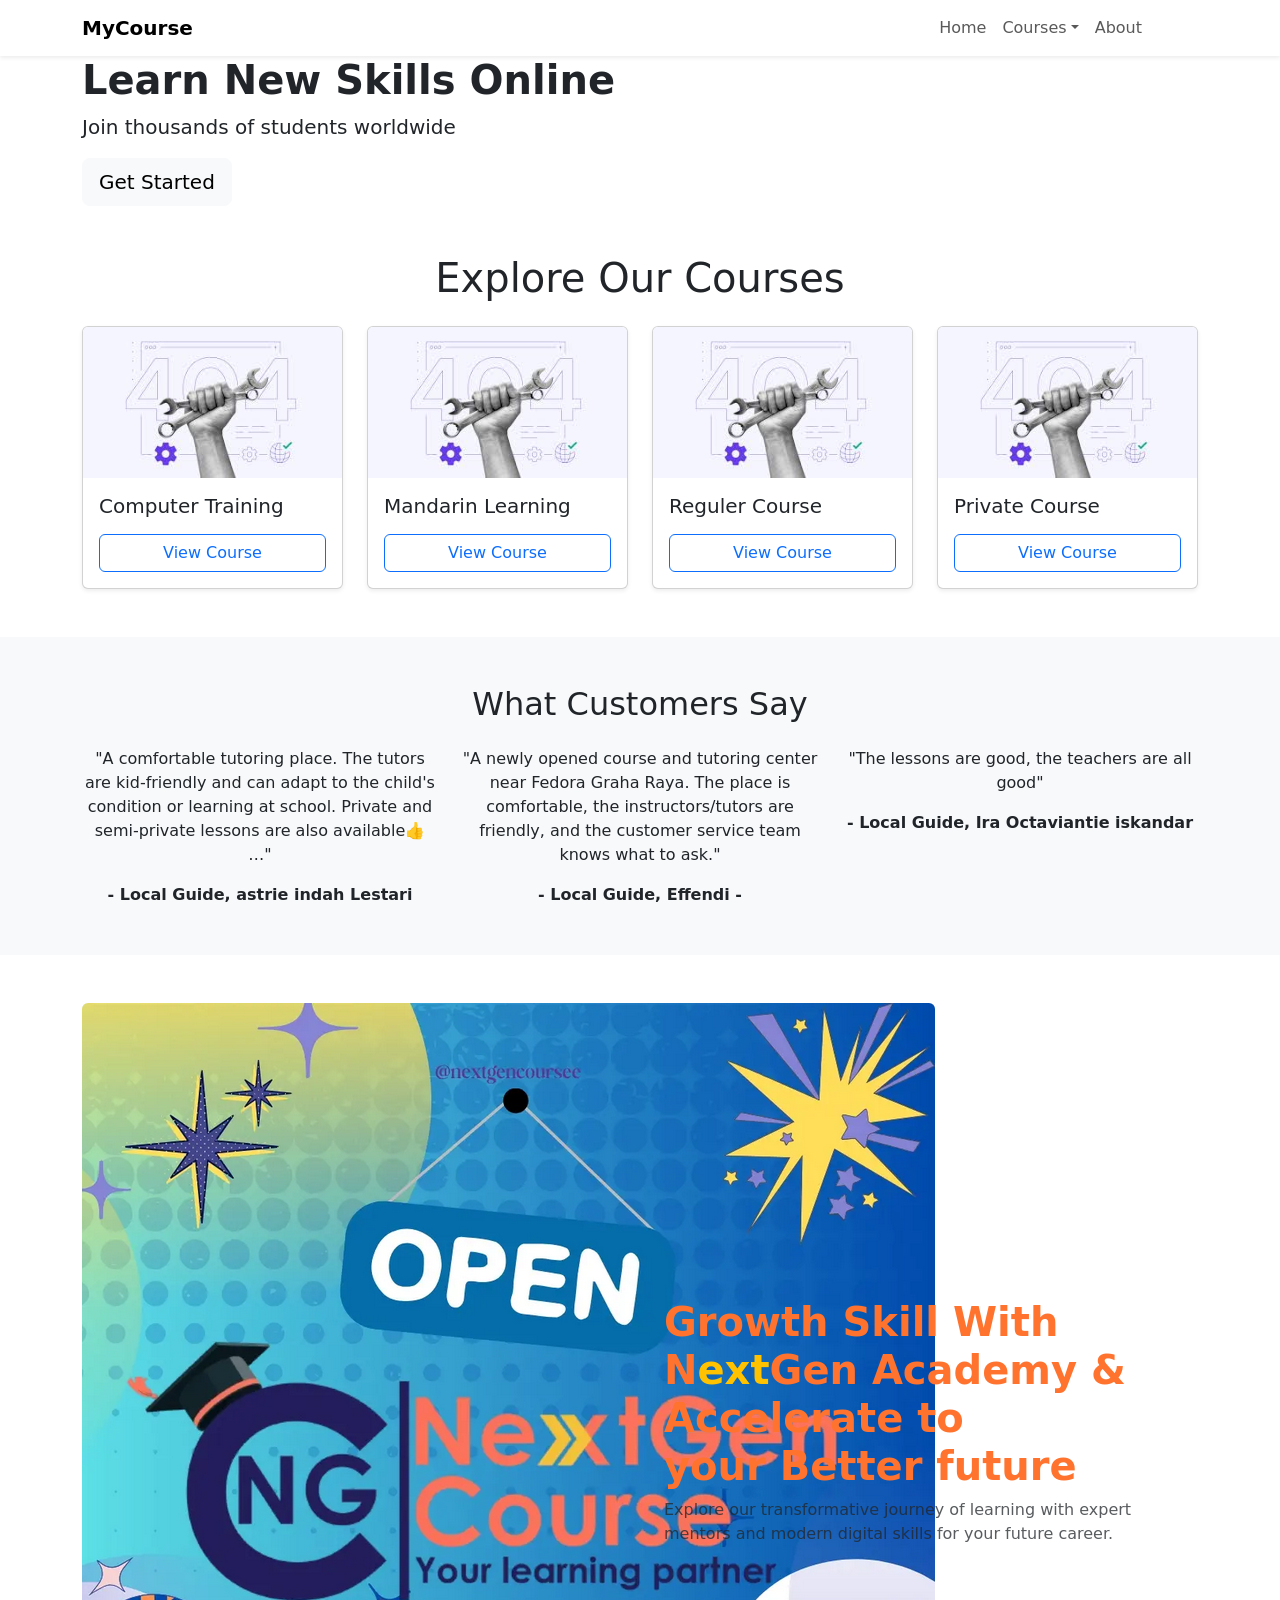
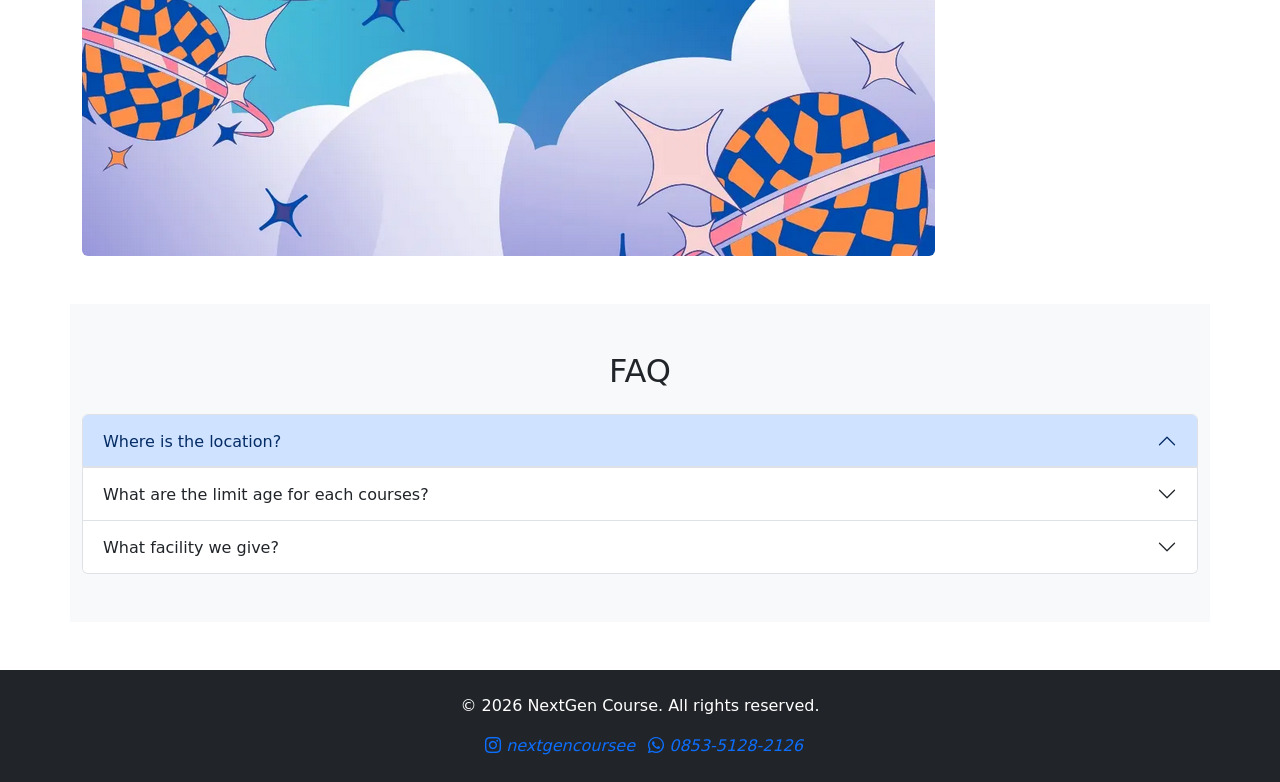
==== index.html @ 9e97c13c "Upload project bootstrap" ====
<!DOCTYPE html>
<html lang="en">
<head>
    <link href="https://cdn.jsdelivr.net/npm/bootstrap@5.3.8/dist/css/bootstrap.min.css" rel="stylesheet" integrity="sha384-sRIl4kxILFvY47J16cr9ZwB07vP4J8+LH7qKQnuqkuIAvNWLzeN8tE5YBujZqJLB" crossorigin="anonymous">
    <link rel="stylesheet" href="https://cdn.jsdelivr.net/npm/bootstrap-icons@1.10.5/font/bootstrap-icons.css">
    <link rel="stylesheet" href="css/Style.css">
    <meta charset="UTF-8">
    <meta name="viewport" content="width=device-width, initial-scale=1.0">
    <title>NextGen Courses</title>
</head>
<body>
        
    <!-- NAVBAR -->
    <nav class="navbar navbar-expand-lg bg-white shadow-sm sticky-top" data-bs-theme="light">
        <div class="container">
            <button class="navbar-toggler" data-bs-toggle="collapse" data-bs-target="#menu">
                <span class="navbar-toggler-icon"></span>
                <span class="fs-6 d-lg-none" href="#">MyCourse</span>
            </button>
            <a class="navbar-brand fw-bold text-start d-none d-lg-block" href="#">MyCourse</a>
            <div class="collapse navbar-collapse" id="menu">
                <ul class="navbar-nav ms-auto">
                    <li class="nav-item"><a class="nav-link" href="#">Home</a></li>
                    <li class="nav-item dropdown">
                        <a class="nav-link dropdown-toggle" href="#" role="button" data-bs-toggle="dropdown">Courses</a>
                        <ul class="dropdown-menu">
                            <li><a class="dropdown-item border-bottom" href="#">Computer Training</a></li>
                            <li><a class="dropdown-item border-bottom" href="#">Mandarin Learning</a></li>
                            <li><a class="dropdown-item border-bottom" href="#">Reguler Course</a></li>
                            <li><a class="dropdown-item" href="#">Private Course</a></li>
                        </ul>
                    </li>
                    <li class="nav-item me-5"><a class="nav-link" href="#">About</a></li>
                    <!-- <li class="nav-item ms-3 d-flex align-items-center">
                        <img class="rounded-circle Insmalled-img" src="images/fix.jpg" alt="">
                        <button class="btn btn-primary ms-2 rounded-pill Insmalled-btn" >JOIN US</button>
                    </li> -->
                </ul>
            </div>
        </div>
    </nav>

    <!-- HERO -->
    <section class="hero d-flex align-items-center text-start">
        <div class="container">
            <h1 class="fw-bold">Learn New Skills Online</h1>
            <p class="lead">Join thousands of students worldwide</p>
            <button class="btn btn-light btn-lg">Get Started</button>
        </div>
    </section>

    <!-- CATEGORIES -->
    <!-- <section class="container my-5">
    <h2 class="text-center mb-4">Categories</h2>
    <div class="row g-4 text-center">
        <div class="col-md-3">
        <div class="p-4 shadow rounded">
            <i class="bi bi-code-slash fs-1 text-primary"></i>
            <h5>Programming</h5>
        </div>
        </div>
        <div class="col-md-3">
        <div class="p-4 shadow rounded">
            <i class="bi bi-palette fs-1 text-danger"></i>
            <h5>Design</h5>
        </div>
        </div>
        <div class="col-md-3">
        <div class="p-4 shadow rounded">
            <i class="bi bi-bar-chart fs-1 text-success"></i>
            <h5>Business</h5>
        </div>
        </div>
        <div class="col-md-3">
        <div class="p-4 shadow rounded">
            <i class="bi bi-camera-video fs-1 text-warning"></i>
            <h5>Video</h5>
        </div>
        </div>
    </div>
    </section> -->

    <!-- COURSES -->
    <section class="Enllarged container my-5 ">
    <h2 class="text-center mb-4 fs-1">Explore Our Courses</h2>
    <div class="row g-4">

        <div class="col-md-3">
            <div class="card shadow-sm">
                <img src="images/fix.jpg" class="card-img-top">
                <div class="card-body">
                    <h5>Computer Training</h5>
                    <p></p>
                    <button class="btn btn-outline-primary w-100"><a href="" class="text-decoration-none">View Course</a></button>
                </div>
            </div>
        </div>

        <div class="col-md-3">
            <div class="card shadow-sm">
                <img src="images/fix.jpg" class="card-img-top">
                <div class="card-body">
                    <h5>Mandarin Learning</h5>
                    <p></p>
                    <button class="btn btn-outline-primary w-100"><a href="" class="text-decoration-none">View Course</a></button>
                </div>
            </div>
        </div>

        <div class="col-md-3">
            <div class="card shadow-sm">
                <img src="images/fix.jpg" class="card-img-top">
                <div class="card-body">
                    <h5>Reguler Course</h5>
                    <p></p>
                    <button class="btn btn-outline-primary w-100"><a href="" class="text-decoration-none">View Course</a></button>
                </div>
            </div>
        </div>

        <div class="col-md-3">
            <div class="card shadow-sm">
                <img src="images/fix.jpg" class="card-img-top">
                <div class="card-body">
                    <h5>Private Course</h5>
                    <p></p>
                    <button class="btn btn-outline-primary w-100"><a href="" class="text-decoration-none">View Course</a></button>
                </div>
            </div>
        </div>
    </div>
    </section>
    
    <!-- TESTIMONIALS -->
    <section class="bg-light py-5">
        <div class="container text-center">
            <h2 class="mb-4">What Customers Say</h2>
            <div class="row">
            <div class="col-md-4">
                <p>"A comfortable tutoring place. The tutors are kid-friendly and can adapt to the child's condition or learning at school. Private and semi-private lessons are also available👍 …"</p>
                <strong>- Local Guide, astrie indah Lestari</strong>
            </div>
            <div class="col-md-4">
                <p>"A newly opened course and tutoring center near Fedora Graha Raya. The place is comfortable, the instructors/tutors are friendly, and the customer service team knows what to ask."</p>
                <strong>- Local Guide, Effendi - </strong>
            </div>
            <div class="col-md-4">
                <p>"The lessons are good, the teachers are all good"</p>
                <strong>- Local Guide, Ira Octaviantie iskandar</strong>
            </div>
            </div>
        </div>
    </section>

    <!-- Promotion -->
    <section class="Enllarged container my-5">
        <div class="row align-items-center g-5">
            <!-- Image -->
             <div class="col-md-6">
                <div class="image-box">
                    <!-- <img src="images/NextGenCourse.png" class="small-img"> -->
                    <img src="images/NextGenCourse.png" class="rounded main-img" alt="">
                </div>
            </div>
             <!-- Teks -->
            <div class="col-md-6">
                <h2 class="fs-1 fw-bold" style="color: #FF732E;">Growth Skill With N<strong style="color: #FFC200;">ext</strong>Gen Academy & Accelerate to <br>your Better future</h2>
                <p class="text-muted fs-6">
                    Explore our transformative journey of learning with expert mentors
                    and modern digital skills for your future career.
                </p>
            </div>
        </div>
    </section>

    <!-- FAQ -->
    <section class="bg-light container py-5 my-5">
        <div></div>
        <h2 class="text-center mb-4">FAQ</h2>
        <div class="accordion" id="faq">

            <div class="accordion-item">
                <h2 class="accordion-header">
                    <button class="accordion-button" data-bs-toggle="collapse" data-bs-target="#faq1">
                        Where is the location?
                    </button>
                </h2>
                <div id="faq1" class="accordion-collapse collapse">
                    <div class="accordion-body">
                        Komplek Ruko Orlin Arcade 2 Blok JB No. 31 Boulevard Graha Raya BIntaro Paku Jaya, Serpong Utara, Tangerang Selatan, Banten 15324
                    </div>
                </div>
            </div>

            <div class="accordion-item">
                <h2 class="accordion-header">
                    <button class="accordion-button collapsed" data-bs-toggle="collapse" data-bs-target="#faq2">
                        What are the limit age for each courses?
                    </button>
                </h2>
                <div id="faq2" class="accordion-collapse collapse">
                    <div class="accordion-body">
                        Reguler Course :
                        <ul>
                            <li>TK</li>
                            <li>SD</li>
                            <li>SMP</li>
                            <li>SMA</li>
                        </ul>
                        Private Course :
                        <ul>
                            <li>TK</li>
                            <li>SD</li>
                            <li>SMP</li>
                            <li>SMA</li>
                        </ul>
                        Mandarin Learning :
                        <ul>
                            <li> ... </li>
                        </ul>
                        Computer Training :
                        <ul>
                            <li> All Ages </li>
                        </ul>
                    </div>
                </div>
            </div>

            <div class="accordion-item">
                <h2 class="accordion-header">
                    <button class="accordion-button collapsed" data-bs-toggle="collapse" data-bs-target="#faq3">
                        What facility we give?
                    </button>
                </h2>
                <div id="faq3" class="accordion-collapse collapse">
                    <div class="accordion-body">
                        We offer these facilities :
                        <ul>
                            <li>Teaching Materials, Tools, and Learning Equipment</li>
                            <li>Books & Learning Questions</li>
                            <li>TV for Computer Training</li>
                            <li>A Comfortable Classrooms</li>
                            <li>A Professional, Communicative, and Friendly Tutors</li>
                        </ul>
                    </div>
                </div>
            </div>
        </div>
        
    </section>


    
    <!-- FOOTER -->
    <footer class="bg-dark text-white p-4">
    <div class="container text-center">
        <p>&copy; 2026 NextGen Course. All rights reserved.</p>
        <div>
        <a href="https://www.instagram.com/nextgencoursee/?hl=en" class="text-decoration-none"><i class="bi bi-instagram mx-2">  nextgencoursee</i></a>
        <a href="https://api.whatsapp.com/send/?phone=6285351282126&text&type=phone_number&app_absent=0&utm_source=ig" class="text-decoration-none"><i class="bi bi-whatsapp">   0853-5128-2126</i></a>
        </div>
    </div>
    </footer>
<script src="js/Script.js"></script>
<script src="https://cdn.jsdelivr.net/npm/bootstrap@5.3.8/dist/js/bootstrap.bundle.min.js" integrity="sha384-FKyoEForCGlyvwx9Hj09JcYn3nv7wiPVlz7YYwJrWVcXK/BmnVDxM+D2scQbITxI" crossorigin="anonymous"></script>
</body>
</html>
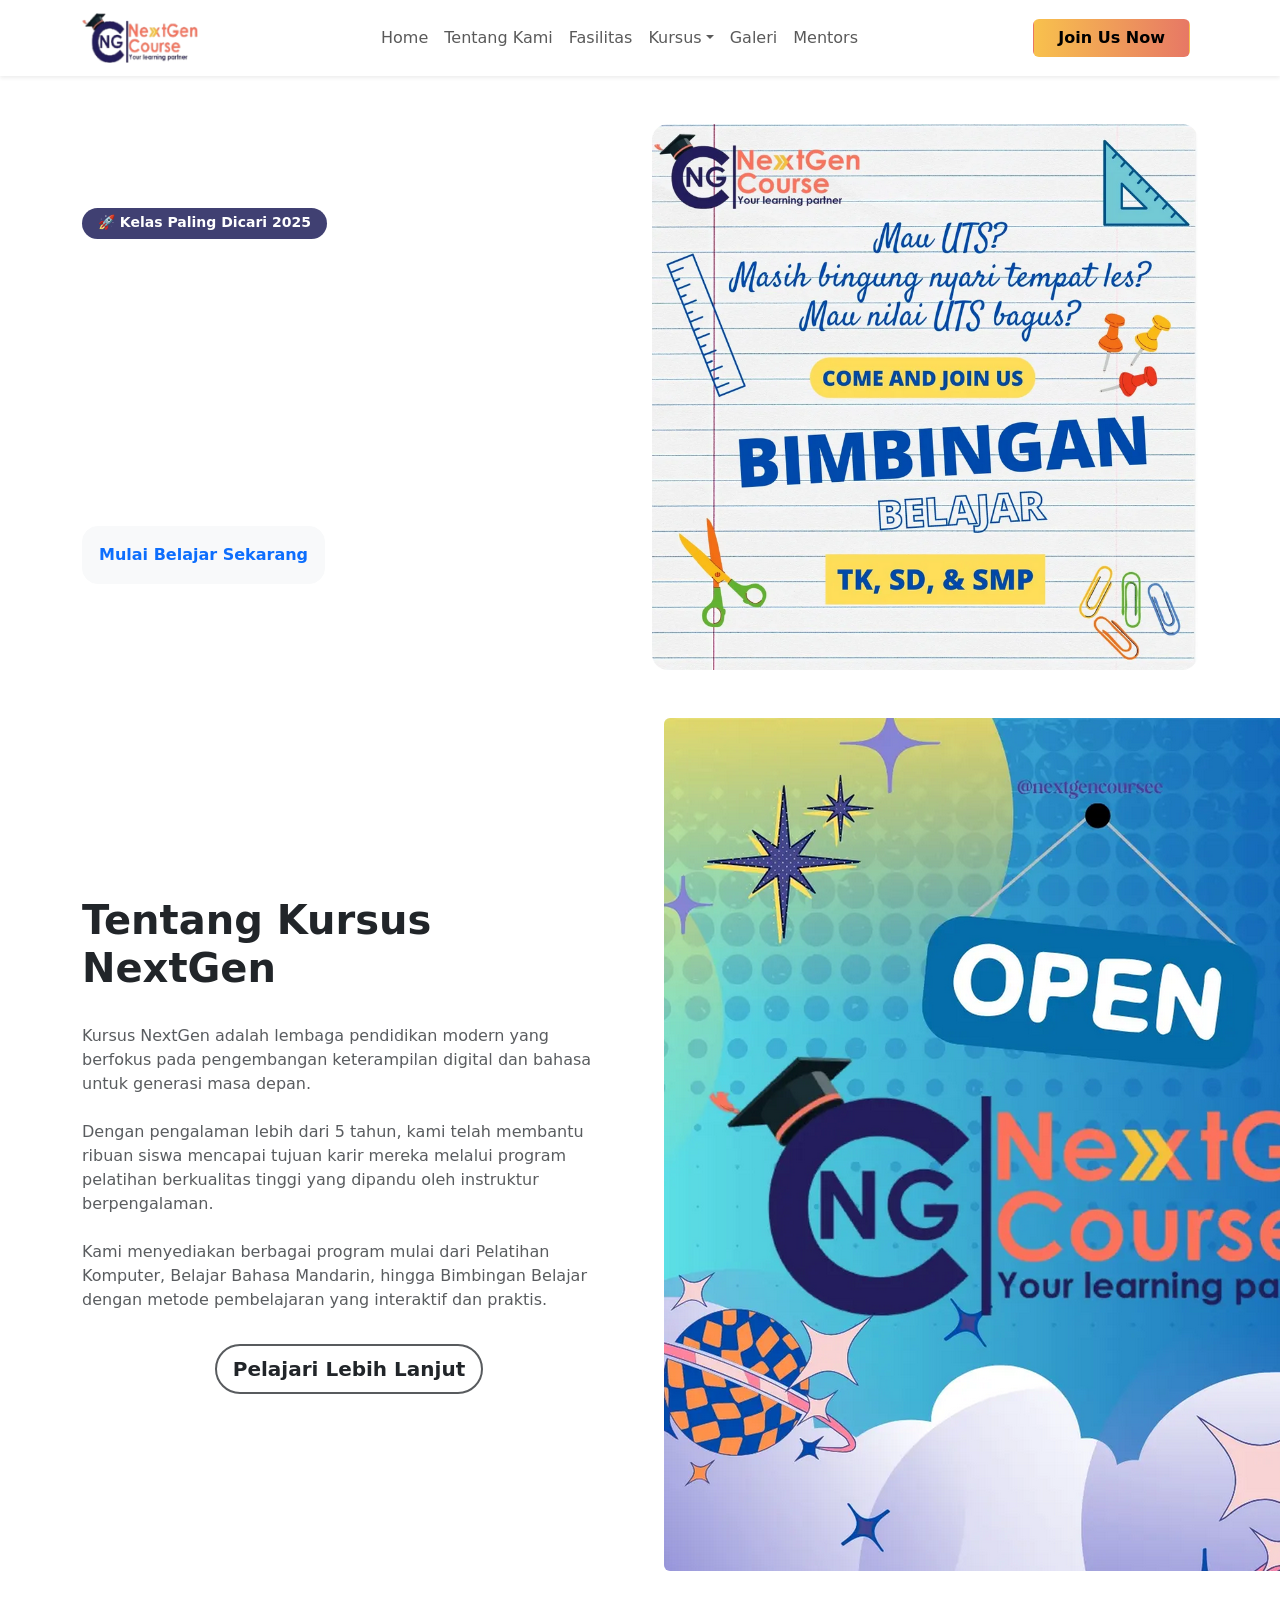
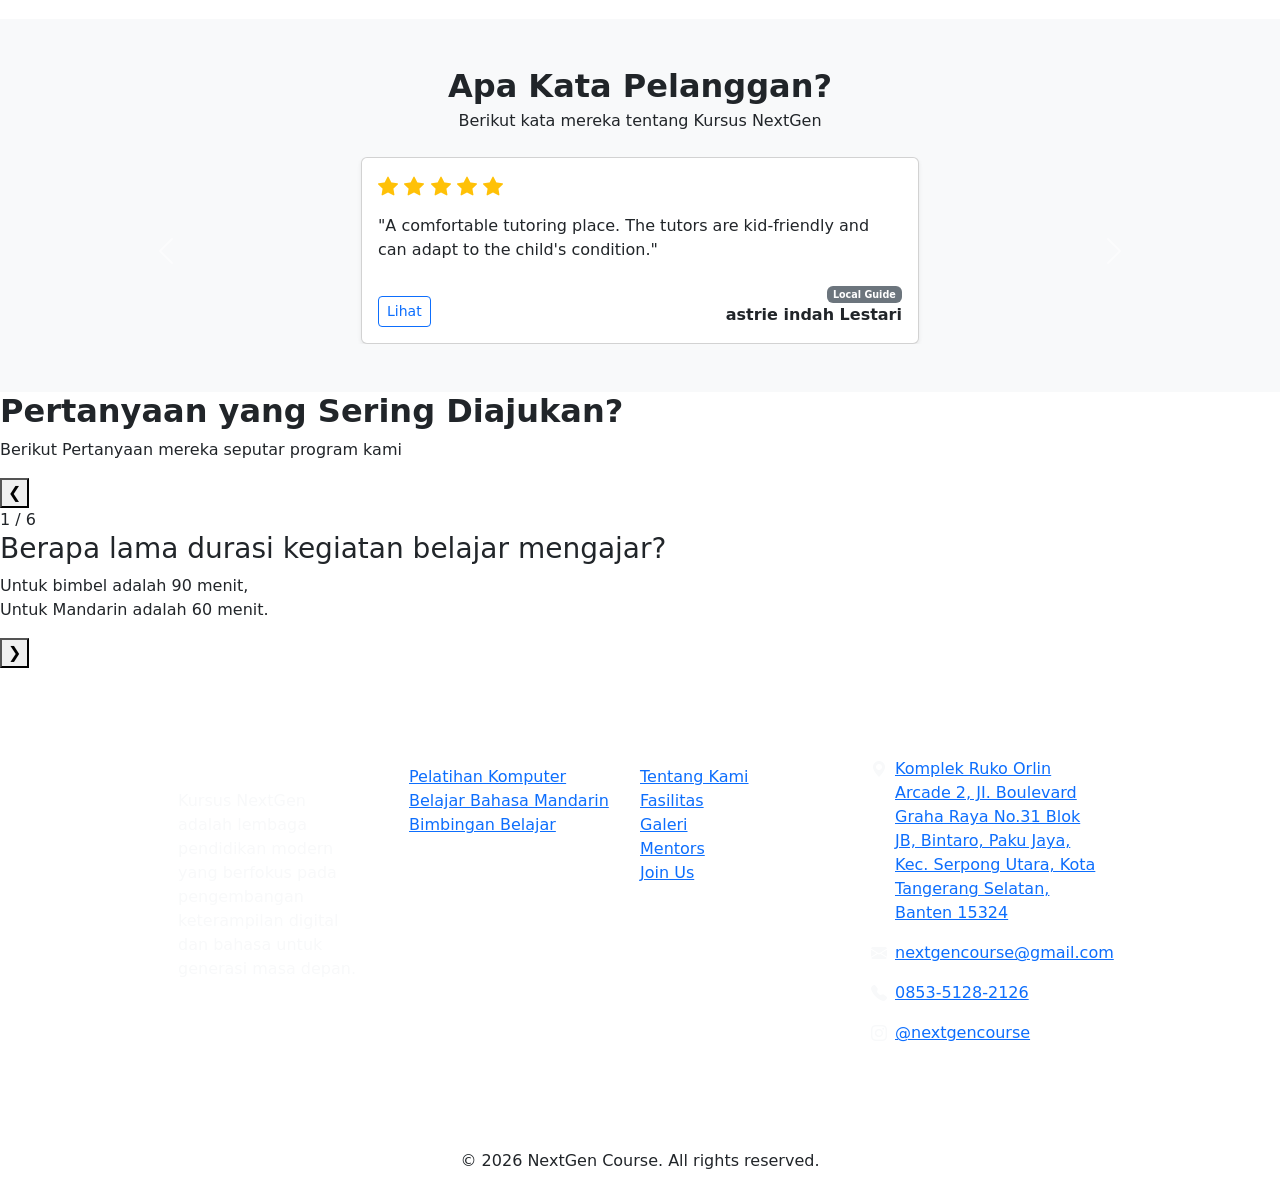
==== commit 32daa33f: "Upload project bootstrap" ====
--- a/index.html
+++ b/index.html
@@ -1,5 +1,4 @@
-<!DOCTYPE html>
-<html lang="en">
+<html style="background-color: #5c53a6;">
 <head>
     <link href="https://cdn.jsdelivr.net/npm/bootstrap@5.3.8/dist/css/bootstrap.min.css" rel="stylesheet" integrity="sha384-sRIl4kxILFvY47J16cr9ZwB07vP4J8+LH7qKQnuqkuIAvNWLzeN8tE5YBujZqJLB" crossorigin="anonymous">
     <link rel="stylesheet" href="https://cdn.jsdelivr.net/npm/bootstrap-icons@1.10.5/font/bootstrap-icons.css">
@@ -9,258 +8,425 @@
     <title>NextGen Courses</title>
 </head>
 <body>
-        
+
+
+
     <!-- NAVBAR -->
-    <nav class="navbar navbar-expand-lg bg-white shadow-sm sticky-top" data-bs-theme="light">
+    <nav class="navbar navbar-expand-lg Nav-Color shadow-sm sticky-top">
         <div class="container">
-            <button class="navbar-toggler" data-bs-toggle="collapse" data-bs-target="#menu">
+            <button class="navbar-toggler" type="button" data-bs-toggle="collapse" data-bs-target="#navbarScroll" aria-controls="navbarScroll" aria-expanded="false" aria-label="Toggle navigation">
                 <span class="navbar-toggler-icon"></span>
-                <span class="fs-6 d-lg-none" href="#">MyCourse</span>
             </button>
-            <a class="navbar-brand fw-bold text-start d-none d-lg-block" href="#">MyCourse</a>
-            <div class="collapse navbar-collapse" id="menu">
-                <ul class="navbar-nav ms-auto">
-                    <li class="nav-item"><a class="nav-link" href="#">Home</a></li>
+            <!-- Name Brand -->
+            <a class="navbar-brand fw-bold text-start d-none d-lg-block" href="About-Us.html">
+                <img src="images/NextGen-Logo.png" alt="" style="width: auto; height: 50px;">
+            </a>
+            <!-- **Name Brand** -->
+            <!-- Navbar Menus -->
+            <div class="collapse navbar-collapse" id="navbarScroll">
+                <!-- Center Menus -->
+                <ul class="navbar-nav mx-auto my-2 my-lg-0 navbar-nav-scroll" style="--bs-scroll-height: 100px;">
+                    <li class="nav-item">
+                        <a class="nav-link nav-active" aria-current="page" href="#Home">Home</a>
+                    </li>
+                    <li class="nav-item nav-non-active">
+                        <a class="nav-link" href="About-Us.html">Tentang Kami</a>
+                    </li>
+                    <li class="nav-item nav-non-active">
+                        <a class="nav-link" href="Facility.html">Fasilitas</a>
+                    </li>
                     <li class="nav-item dropdown">
-                        <a class="nav-link dropdown-toggle" href="#" role="button" data-bs-toggle="dropdown">Courses</a>
+                        <a class="nav-link dropdown-toggle nav-non-active" href="#" role="button" data-bs-toggle="dropdown">Kursus</a>
                         <ul class="dropdown-menu">
-                            <li><a class="dropdown-item border-bottom" href="#">Computer Training</a></li>
-                            <li><a class="dropdown-item border-bottom" href="#">Mandarin Learning</a></li>
-                            <li><a class="dropdown-item border-bottom" href="#">Reguler Course</a></li>
-                            <li><a class="dropdown-item" href="#">Private Course</a></li>
+                            <li>
+                                <a class="dropdown-item border-bottom nav-non-active" href="Programs/Computer-Training.html">Pelatihan Komputer</a>
+                            </li>
+                            <li>
+                                <a class="dropdown-item border-bottom nav-non-active" href="Programs/Mandarin-Learning.html">Belajar Bahasa Mandarin</a>
+                            </li>
+                            <li>
+                                <a class="dropdown-item nav-non-active" href="Programs/Bimbingan-Belajar.html">Bimbingan Belajar</a>
+                            </li>
                         </ul>
                     </li>
-                    <li class="nav-item me-5"><a class="nav-link" href="#">About</a></li>
-                    <!-- <li class="nav-item ms-3 d-flex align-items-center">
-                        <img class="rounded-circle Insmalled-img" src="images/fix.jpg" alt="">
-                        <button class="btn btn-primary ms-2 rounded-pill Insmalled-btn" >JOIN US</button>
-                    </li> -->
+                    <li class="nav-item nav-non-active">
+                        <a class="nav-link" href="Gallery.html">Galeri</a>
+                    </li>
+                    <li class="nav-item nav-non-active">
+                        <a class="nav-link" href="Mentors.html">Mentors</a>
+                    </li>
                 </ul>
-            </div>
+                <!-- **Center Menus** -->
+                <!-- Right Side Menu -->
+                <ul class="navbar-nav my-2 my-lg-0 navbar-nav-scroll" style="--bs-scroll-height: 100px;">
+                    <li class="nav-item">
+                        <a class="nav-link" aria-current="page" href="https://api.whatsapp.com/send/?phone=6285351282126&text&type=phone_number&app_absent=0&utm_source=ig">
+                            <button type="button" class="btn px-4" style="background: linear-gradient(to right, #F8C14D, #E77865 ); color: black; font-weight: 650;">Join Us Now</button>
+                        </a>
+                    </li>
+                </ul>
+                <!-- **Right Side Menu** -->
+            </div>
+            <!-- **Navbar Menus** -->
         </div>
     </nav>
+    <!-- **NAVBAR** -->
+
+
 
     <!-- HERO -->
-    <section class="hero d-flex align-items-center text-start">
+    <section class="hero" id="Home">
         <div class="container">
-            <h1 class="fw-bold">Learn New Skills Online</h1>
-            <p class="lead">Join thousands of students worldwide</p>
-            <button class="btn btn-light btn-lg">Get Started</button>
+            <div class="row align-items-center my-5">
+                <!-- Text -->
+                <div class="col-lg-6 text-white text-center text-lg-start">
+                    <div class="mb-3 modal-sm">
+                        <span class="px-3 pt-1 pb-2 rounded-4 fw-semibold fs-6" style="background-color: rgba(0, 0, 67, 0.75);">
+                            <small>🚀 Kelas Paling Dicari 2025</small>
+                        </span>
+                    </div>
+                    <h1 class="fw-bold">Pelajari Keterampilan Baru Secara Online & Offline dengan Mentor Kursus NextGen</h1>
+                    <p class="lead">Bergabunglah bersama kami dan ribuan siswa di seluruh dunia sekarang juga!</p>
+                    <a href="https://api.whatsapp.com/send/?phone=6285351282126&text&type=phone_number&app_absent=0&utm_source=ig">
+                        <button class="btn btn-light text-primary p-3 rounded-4 fw-semibold">Mulai Belajar Sekarang</button>
+                    </a>
+                </div>
+                <!-- **Text** -->
+                <!-- Image -->
+                <div class="col-lg-6 text-center mt-4 mt-lg-0 ">
+                    <img src="images/Description-Img.png" class="img-fluid hero-img rounded-4" alt="Hero Image">
+                </div>
+                <!-- **Image** -->
+            </div>
         </div>
     </section>
-
-    <!-- CATEGORIES -->
-    <!-- <section class="container my-5">
-    <h2 class="text-center mb-4">Categories</h2>
-    <div class="row g-4 text-center">
-        <div class="col-md-3">
-        <div class="p-4 shadow rounded">
-            <i class="bi bi-code-slash fs-1 text-primary"></i>
-            <h5>Programming</h5>
-        </div>
-        </div>
-        <div class="col-md-3">
-        <div class="p-4 shadow rounded">
-            <i class="bi bi-palette fs-1 text-danger"></i>
-            <h5>Design</h5>
-        </div>
-        </div>
-        <div class="col-md-3">
-        <div class="p-4 shadow rounded">
-            <i class="bi bi-bar-chart fs-1 text-success"></i>
-            <h5>Business</h5>
-        </div>
-        </div>
-        <div class="col-md-3">
-        <div class="p-4 shadow rounded">
-            <i class="bi bi-camera-video fs-1 text-warning"></i>
-            <h5>Video</h5>
-        </div>
-        </div>
-    </div>
-    </section> -->
-
-    <!-- COURSES -->
-    <section class="Enllarged container my-5 ">
-    <h2 class="text-center mb-4 fs-1">Explore Our Courses</h2>
-    <div class="row g-4">
-
-        <div class="col-md-3">
-            <div class="card shadow-sm">
-                <img src="images/fix.jpg" class="card-img-top">
-                <div class="card-body">
-                    <h5>Computer Training</h5>
-                    <p></p>
-                    <button class="btn btn-outline-primary w-100"><a href="" class="text-decoration-none">View Course</a></button>
-                </div>
-            </div>
-        </div>
-
-        <div class="col-md-3">
-            <div class="card shadow-sm">
-                <img src="images/fix.jpg" class="card-img-top">
-                <div class="card-body">
-                    <h5>Mandarin Learning</h5>
-                    <p></p>
-                    <button class="btn btn-outline-primary w-100"><a href="" class="text-decoration-none">View Course</a></button>
-                </div>
-            </div>
-        </div>
-
-        <div class="col-md-3">
-            <div class="card shadow-sm">
-                <img src="images/fix.jpg" class="card-img-top">
-                <div class="card-body">
-                    <h5>Reguler Course</h5>
-                    <p></p>
-                    <button class="btn btn-outline-primary w-100"><a href="" class="text-decoration-none">View Course</a></button>
-                </div>
-            </div>
-        </div>
-
-        <div class="col-md-3">
-            <div class="card shadow-sm">
-                <img src="images/fix.jpg" class="card-img-top">
-                <div class="card-body">
-                    <h5>Private Course</h5>
-                    <p></p>
-                    <button class="btn btn-outline-primary w-100"><a href="" class="text-decoration-none">View Course</a></button>
-                </div>
-            </div>
-        </div>
-    </div>
+    <!-- **HERO** -->
+
+
+
+    <!-- Description -->
+    <section class="Enllarged container my-5">
+        <div class="row align-items-center g-5">
+            <div class="col-md-6">
+                <!-- Teks -->
+                <h2 class="fs-1 fw-bold">Tentang Kursus NextGen</h2>
+                <br>
+                <p class="text-muted fs-6">
+                    Kursus NextGen adalah lembaga pendidikan modern yang berfokus pada pengembangan keterampilan digital dan bahasa untuk generasi masa depan.
+                    <br> <br>
+                    Dengan pengalaman lebih dari 5 tahun, kami telah membantu ribuan siswa mencapai tujuan karir mereka melalui program pelatihan berkualitas tinggi yang dipandu oleh instruktur berpengalaman.
+                    <br> <br>
+                    Kami menyediakan berbagai program mulai dari Pelatihan Komputer, Belajar Bahasa Mandarin, hingga Bimbingan Belajar dengan metode pembelajaran yang interaktif dan praktis.
+                </p>
+                <!-- **Teks** -->
+                <!-- Button -->
+                <div class="text-center pt-3">
+                    <a href="About-Us.html">
+                        <button class="btn border border-dark border-opacity-75 border-2 rounded-pill btn-lg des-btn text-center fw-semibold">Pelajari Lebih Lanjut</button>
+                    </a>
+                </div>
+                <!-- **Button** -->
+            </div>
+            <!-- Image -->
+             <div class="col-md-6">
+                <div class="image-box">
+                    <img src="images/NextGenCourse.png" class="rounded main-img" alt="">
+                </div>
+            </div>
+            <!-- **Image** -->
+        </div>
     </section>
-    
+    <!-- **Description** -->
+
+
+
     <!-- TESTIMONIALS -->
     <section class="bg-light py-5">
         <div class="container text-center">
-            <h2 class="mb-4">What Customers Say</h2>
-            <div class="row">
-            <div class="col-md-4">
-                <p>"A comfortable tutoring place. The tutors are kid-friendly and can adapt to the child's condition or learning at school. Private and semi-private lessons are also available👍 …"</p>
-                <strong>- Local Guide, astrie indah Lestari</strong>
-            </div>
-            <div class="col-md-4">
-                <p>"A newly opened course and tutoring center near Fedora Graha Raya. The place is comfortable, the instructors/tutors are friendly, and the customer service team knows what to ask."</p>
-                <strong>- Local Guide, Effendi - </strong>
-            </div>
-            <div class="col-md-4">
-                <p>"The lessons are good, the teachers are all good"</p>
-                <strong>- Local Guide, Ira Octaviantie iskandar</strong>
-            </div>
+            <h2 class="mb-1 fw-bold">Apa Kata Pelanggan?</h2>
+            <p class="mb-4 mt-0">Berikut kata mereka tentang Kursus NextGen</p>
+            <div id="testimonialCarousel" class="carousel slide" data-bs-ride="carousel">
+                <!-- INDICATORS -->
+                <div class="carousel-indicators">
+                    <button data-bs-target="#testimonialCarousel" data-bs-slide-to="0" class="active"></button>
+                    <button data-bs-target="#testimonialCarousel" data-bs-slide-to="1"></button>
+                    <button data-bs-target="#testimonialCarousel" data-bs-slide-to="2"></button>
+                    <button data-bs-target="#testimonialCarousel" data-bs-slide-to="3"></button>
+                </div>
+                <div class="carousel-inner">
+                    <!-- CARD 1 -->
+                    <div class="carousel-item active">
+                        <div class="d-flex justify-content-center">
+                            <div class="col-md-6">
+                                <div class="card shadow-sm">
+                                    <div class="card-body">
+                                        <h5 class="text-start">
+                                            <i class="bi bi-star-fill text-warning"></i>
+                                            <i class="bi bi-star-fill text-warning"></i>
+                                            <i class="bi bi-star-fill text-warning"></i>
+                                            <i class="bi bi-star-fill text-warning"></i>
+                                            <i class="bi bi-star-fill text-warning"></i>
+                                        </h5>
+                                        <p class="text-start pt-2 pb-2">
+                                            "A comfortable tutoring place. The tutors are kid-friendly and can adapt to the child's condition."
+                                        </p>
+                                        <div class="d-flex justify-content-between align-items-end">
+                                            <a href="https://www.google.com/maps/contrib/103616821135953609129/reviews?hl=en-GB" class="btn btn-outline-primary btn-sm">Lihat</a>
+                                            <div class="text-end">
+                                                <span class="badge text-bg-secondary" style="font-size:0.6rem;">Local Guide</span><br>
+                                                <strong>astrie indah Lestari</strong>
+                                            </div>
+                                        </div>
+                                    </div>
+                                </div>
+                            </div>
+                        </div>
+                    </div>
+                    <!-- CARD 2 -->
+                    <div class="carousel-item">
+                        <div class="d-flex justify-content-center">
+                            <div class="col-md-6">
+                                <div class="card shadow-sm">
+                                    <div class="card-body">
+                                        <h5 class="text-start">
+                                            <i class="bi bi-star-fill text-warning"></i>
+                                            <i class="bi bi-star-fill text-warning"></i>
+                                            <i class="bi bi-star-fill text-warning"></i>
+                                            <i class="bi bi-star-fill text-warning"></i>
+                                            <i class="bi bi-star-fill text-warning"></i>
+                                        </h5>
+                                        <p class="text-start pt-2 pb-2">
+                                            "A newly opened course and tutoring center near Fedora Graha Raya."
+                                        </p>
+                                        <div class="d-flex justify-content-between align-items-end">
+
+                                            <a href="https://www.google.com/maps/contrib/110953345616781678577/reviews?hl=en-GB" class="btn btn-outline-primary btn-sm">Lihat</a>
+                                            <div class="text-end">
+                                                <span class="badge text-bg-secondary" style="font-size:0.6rem;">Local Guide</span><br>
+                                                <strong>Effendi</strong>
+                                            </div>
+                                        </div>
+                                    </div>
+                                </div>
+                            </div>
+                        </div>
+                    </div>
+                    <!-- CARD 3 -->
+                    <div class="carousel-item">
+                        <div class="d-flex justify-content-center">
+                            <div class="col-md-6">
+                                <div class="card shadow-sm">
+                                    <div class="card-body">
+                                        <h5 class="text-start">
+                                            <i class="bi bi-star-fill text-warning"></i>
+                                            <i class="bi bi-star-fill text-warning"></i>
+                                            <i class="bi bi-star-fill text-warning"></i>
+                                            <i class="bi bi-star-fill text-warning"></i>
+                                            <i class="bi bi-star-fill text-warning"></i>
+                                        </h5>
+                                        <p class="text-start pt-2 pb-2">
+                                            "The lessons are good, the teachers are all good."
+                                        </p>
+                                        <div class="d-flex justify-content-between align-items-end">
+
+                                            <a href="https://www.google.com/maps/contrib/115409567667318382336/reviews?hl=en-GB" class="btn btn-outline-primary btn-sm">Lihat</a>
+                                            <div class="text-end">
+                                                <span class="badge text-bg-secondary" style="font-size:0.6rem;">Local Guide</span><br>
+                                                <strong>Ira Octaviantie</strong>
+                                            </div>
+                                        </div>
+                                    </div>
+                                </div>
+                            </div>
+                        </div>
+                    </div>
+                    <!-- CARD 4 -->
+                    <div class="carousel-item">
+                        <div class="d-flex justify-content-center">
+                            <div class="col-md-6">
+                                <div class="card shadow-sm">
+                                    <div class="card-body">
+
+                                        <h5 class="text-start">
+                                            <i class="bi bi-star-fill text-warning"></i>
+                                            <i class="bi bi-star-fill text-warning"></i>
+                                            <i class="bi bi-star-fill text-warning"></i>
+                                            <i class="bi bi-star-fill text-warning"></i>
+                                            <i class="bi bi-star-fill text-warning"></i>
+                                        </h5>
+                                        <p class="text-start pt-2 pb-2">
+                                            "Clean tutoring place, competent teachers, Success continues Nextgen!"
+                                        </p>
+                                        <div class="d-flex justify-content-between align-items-end">
+                                            <a href="https://www.google.com/maps/contrib/116717716567014456692/reviews/@-6.1811976,106.7349903,27744m/data=!3m2!1e3!4b1!4m3!8m2!3m1!1e1?hl=en-GB&entry=ttu&g_ep=EgoyMDI2MDMwNS4wIKXMDSoASAFQAw%3D%3D" class="btn btn-outline-primary btn-sm">Lihat</a>
+                                            <div class="text-end">
+                                                <span class="badge text-bg-secondary" style="font-size:0.6rem;">Pelanggan</span><br>
+                                                <strong>gwen alicia</strong>
+                                            </div>
+                                        </div>
+                                    </div>
+                                </div>
+                            </div>
+                        </div>
+                    </div>
+                </div>
+                <!-- ARROWS -->
+                <button class="carousel-control-prev d-none d-md-block" type="button" data-bs-target="#testimonialCarousel" data-bs-slide="prev">
+                    <span class="carousel-control-prev-icon"></span>
+                </button>
+                <button class="carousel-control-next d-none d-md-block" type="button" data-bs-target="#testimonialCarousel" data-bs-slide="next">
+                    <span class="carousel-control-next-icon"></span>
+                </button>
             </div>
         </div>
     </section>
 
-    <!-- Promotion -->
-    <section class="Enllarged container my-5">
-        <div class="row align-items-center g-5">
-            <!-- Image -->
-             <div class="col-md-6">
-                <div class="image-box">
-                    <!-- <img src="images/NextGenCourse.png" class="small-img"> -->
-                    <img src="images/NextGenCourse.png" class="rounded main-img" alt="">
-                </div>
-            </div>
-             <!-- Teks -->
-            <div class="col-md-6">
-                <h2 class="fs-1 fw-bold" style="color: #FF732E;">Growth Skill With N<strong style="color: #FFC200;">ext</strong>Gen Academy & Accelerate to <br>your Better future</h2>
-                <p class="text-muted fs-6">
-                    Explore our transformative journey of learning with expert mentors
-                    and modern digital skills for your future career.
-                </p>
-            </div>
-        </div>
+
+
+    <!-- FAQ -->
+    <section class="faq-section">
+        <!-- Header FAQ -->
+        <h2 class="fw-bold">Pertanyaan yang Sering Diajukan?</h2>
+        <p>Berikut Pertanyaan mereka seputar program kami</p>
+        <!-- **Header FAQ** -->
+            <div class="faq-wrapper">
+                <!-- prev button -->
+                <button class="nav-btn left" onclick="prevFAQ()">&#10094;</button>
+                <!-- **prev button** -->
+                <!-- card -->
+                <div class="faq-card">
+                    <span id="counter" class="counter">1 / 6</span>
+                    <h3 id="question"></h3> <!-- Question is in JS -->
+                    <p class="faq-answer" id="answer"></p> <!-- Answer is in JS -->
+                </div>
+                <!-- **card** -->
+                <!-- next button -->
+                <button class="nav-btn right" onclick="nextFAQ()">&#10095;</button>
+                <!-- **next button** -->
+            </div>
+        <!-- dots -->
+        <div class="dots" id="dots"></div>
+        <!-- **dots** -->
     </section>
-
     <!-- FAQ -->
-    <section class="bg-light container py-5 my-5">
-        <div></div>
-        <h2 class="text-center mb-4">FAQ</h2>
-        <div class="accordion" id="faq">
-
-            <div class="accordion-item">
-                <h2 class="accordion-header">
-                    <button class="accordion-button" data-bs-toggle="collapse" data-bs-target="#faq1">
-                        Where is the location?
-                    </button>
-                </h2>
-                <div id="faq1" class="accordion-collapse collapse">
-                    <div class="accordion-body">
-                        Komplek Ruko Orlin Arcade 2 Blok JB No. 31 Boulevard Graha Raya BIntaro Paku Jaya, Serpong Utara, Tangerang Selatan, Banten 15324
-                    </div>
-                </div>
-            </div>
-
-            <div class="accordion-item">
-                <h2 class="accordion-header">
-                    <button class="accordion-button collapsed" data-bs-toggle="collapse" data-bs-target="#faq2">
-                        What are the limit age for each courses?
-                    </button>
-                </h2>
-                <div id="faq2" class="accordion-collapse collapse">
-                    <div class="accordion-body">
-                        Reguler Course :
-                        <ul>
-                            <li>TK</li>
-                            <li>SD</li>
-                            <li>SMP</li>
-                            <li>SMA</li>
-                        </ul>
-                        Private Course :
-                        <ul>
-                            <li>TK</li>
-                            <li>SD</li>
-                            <li>SMP</li>
-                            <li>SMA</li>
-                        </ul>
-                        Mandarin Learning :
-                        <ul>
-                            <li> ... </li>
-                        </ul>
-                        Computer Training :
-                        <ul>
-                            <li> All Ages </li>
-                        </ul>
-                    </div>
-                </div>
-            </div>
-
-            <div class="accordion-item">
-                <h2 class="accordion-header">
-                    <button class="accordion-button collapsed" data-bs-toggle="collapse" data-bs-target="#faq3">
-                        What facility we give?
-                    </button>
-                </h2>
-                <div id="faq3" class="accordion-collapse collapse">
-                    <div class="accordion-body">
-                        We offer these facilities :
-                        <ul>
-                            <li>Teaching Materials, Tools, and Learning Equipment</li>
-                            <li>Books & Learning Questions</li>
-                            <li>TV for Computer Training</li>
-                            <li>A Comfortable Classrooms</li>
-                            <li>A Professional, Communicative, and Friendly Tutors</li>
-                        </ul>
-                    </div>
-                </div>
-            </div>
-        </div>
-        
-    </section>
+
+
+
+    <!-- Footer -->
+    <footer class="footer">
+        <div class="container py-5">
+            <div class="row px-5 mx-5">
+                <!-- About Us -->
+                <div class="col-md-3 mb-4 pe-5 ps-0">
+                    <h4 class="fw-bold text-white">Kursus NextGen</h4>
+                     <p class="text-light mt-3"> 
+                        Kursus NextGen adalah lembaga pendidikan modern yang berfokus pada pengembangan keterampilan digital dan bahasa untuk generasi masa depan.
+                    </p>
+                </div>
+                <!-- **About Us** -->
+                <!-- Programs -->
+                <div class="col-md-3 mb-4 ps-0 pe-0">
+                    <h3 class="fw-bold text-white">Kursus</h3>
+                    <ul class="list-unstyled mt-3">
+                        <li>
+                            <a href="Programs/Computer-Training.html" class="footer-link">Pelatihan Komputer</a>
+                        </li>
+                        <li>
+                            <a href="Programs/Mandarin-Learning.html" class="footer-link">Belajar Bahasa Mandarin</a>
+                        </li>
+                        <li>
+                            <a href="Programs/Bimbingan-Belajar.html" class="footer-link">Bimbingan Belajar</a>
+                        </li>
+                    </ul>
+                </div>
+                <!-- **Programs** -->
+                <!-- Lainnya -->
+                <div class="col-md-3 mb-4 ps-0 pe-0">
+                    <h3 class="fw-bold text-white">Lainnya</h3>
+                    <ul class="list-unstyled mt-3">
+                        <li>
+                            <a href="About-Us.html" class="footer-link">Tentang Kami</a>
+                        </li>
+                        <li>
+                            <a href="Facility.html" class="footer-link">Fasilitas</a>
+                        </li>
+                        <li>
+                            <a href="Gallery.html" class="footer-link">Galeri</a>
+                        </li>
+                        <li>
+                            <a href="Mentors.html" class="footer-link">Mentors</a>
+                        </li>
+                        <li>
+                            <a href="https://api.whatsapp.com/send/?phone=6285351282126&text&type=phone_number&app_absent=0&utm_source=ig" class="footer-link">Join Us</a>
+                        </li>
+                    </ul>
+                </div>
+                <!-- **Lainnya** -->
+                <!-- Contact Us -->
+                <div class="col-md-3 mb-4 ps-0 pe-0">
+                    <h3 class="fw-bold text-white">Kontak</h3>
+                    <div class="d-flex text-light">
+                        <i class="bi bi-geo-alt-fill pe-2 mt-1"></i>
+                        <p>
+                            <a href="https://www.google.com/maps/place/NextGen+Course+(Bimbel+%26+Kursus+Komputer)/@-6.2363208,106.6760706,867m/data=!3m1!1e3!4m8!3m7!1s0x2e69fbaac118ba73:0x2213be58d9a5f2ea!8m2!3d-6.2363261!4d106.6786455!9m1!1b1!16s%2Fg%2F11w8l1_6dz?entry=ttu&g_ep=EgoyMDI2MDMwNC4xIKXMDSoASAFQAw%3D%3D" class="footer-link-AboutUs">
+                                Komplek Ruko Orlin Arcade 2, JI. Boulevard Graha Raya No.31 Blok JB, Bintaro, Paku Jaya, Kec. Serpong Utara, Kota Tangerang Selatan, Banten 15324
+                            </a>
+                        </p>
+                    </div>
+                    <div class="d-flex text-light">
+                        <i class="bi bi-envelope-fill pe-2 mt-1"></i>
+                        <p>
+                            <a href="https://mail.google.com/mail/u/0/#inbox?compose=GTvVlcSBpgXSHJhLScQhtVfMWHpSZHXPtvBHSHckdnTfZWqKKNbGQMNxtBTqpXlzPpnJQSTtgbkld" class="footer-link-AboutUs">
+                                nextgencourse@gmail.com
+                            </a>
+                        </p>
+                    </div>
+                    <div class="d-flex text-light">
+                        <i class="bi bi-telephone-fill pe-2 mt-1"></i>
+                        <p>
+                            <a href="https://api.whatsapp.com/send/?phone=6285351282126&text&type=phone_number&app_absent=0&utm_source=ig" class="footer-link-AboutUs">
+                                0853-5128-2126
+                            </a>
+                        </p>
+                    </div>
+                    <div class="d-flex text-light">
+                        <i class="bi bi-instagram pe-2 mt-1"></i>
+                        <p>
+                            <a href="https://www.instagram.com/nextgencoursee/?hl=en" class="footer-link-AboutUs">
+                                @nextgencourse
+                            </a>
+                        </p>
+                    </div>
+                </div>
+                <!-- **Contact Us** -->
+            </div>
+        </div>
+    </footer>
+    <!-- Footer -->
 
 
     
-    <!-- FOOTER -->
-    <footer class="bg-dark text-white p-4">
-    <div class="container text-center">
-        <p>&copy; 2026 NextGen Course. All rights reserved.</p>
-        <div>
-        <a href="https://www.instagram.com/nextgencoursee/?hl=en" class="text-decoration-none"><i class="bi bi-instagram mx-2">  nextgencoursee</i></a>
-        <a href="https://api.whatsapp.com/send/?phone=6285351282126&text&type=phone_number&app_absent=0&utm_source=ig" class="text-decoration-none"><i class="bi bi-whatsapp">   0853-5128-2126</i></a>
-        </div>
+    <!-- Copyright -->
+    <Section>
+        <div class="footer-bottom text-center py-3">
+            <p class="mb-0">© 2026 NextGen Course. All rights reserved.</p>
+        </div>
+    </Section>
+    <!-- Copyright -->
+     
+
+
+    <!-- Scroll to Top Button -->
+    <div class="d-none d-md-block">
+        <button id="scrollTopBtn" class="border-4 bbfun" style="display: none;">
+            <img src="images/arrow-up.png" class="" width="30">
+        </button>
     </div>
-    </footer>
+    <!-- Scroll to Top Button -->
+
+    
+    
+<script src="js/Scroll.js"></script>
 <script src="js/Script.js"></script>
 <script src="https://cdn.jsdelivr.net/npm/bootstrap@5.3.8/dist/js/bootstrap.bundle.min.js" integrity="sha384-FKyoEForCGlyvwx9Hj09JcYn3nv7wiPVlz7YYwJrWVcXK/BmnVDxM+D2scQbITxI" crossorigin="anonymous"></script>
 </body>
